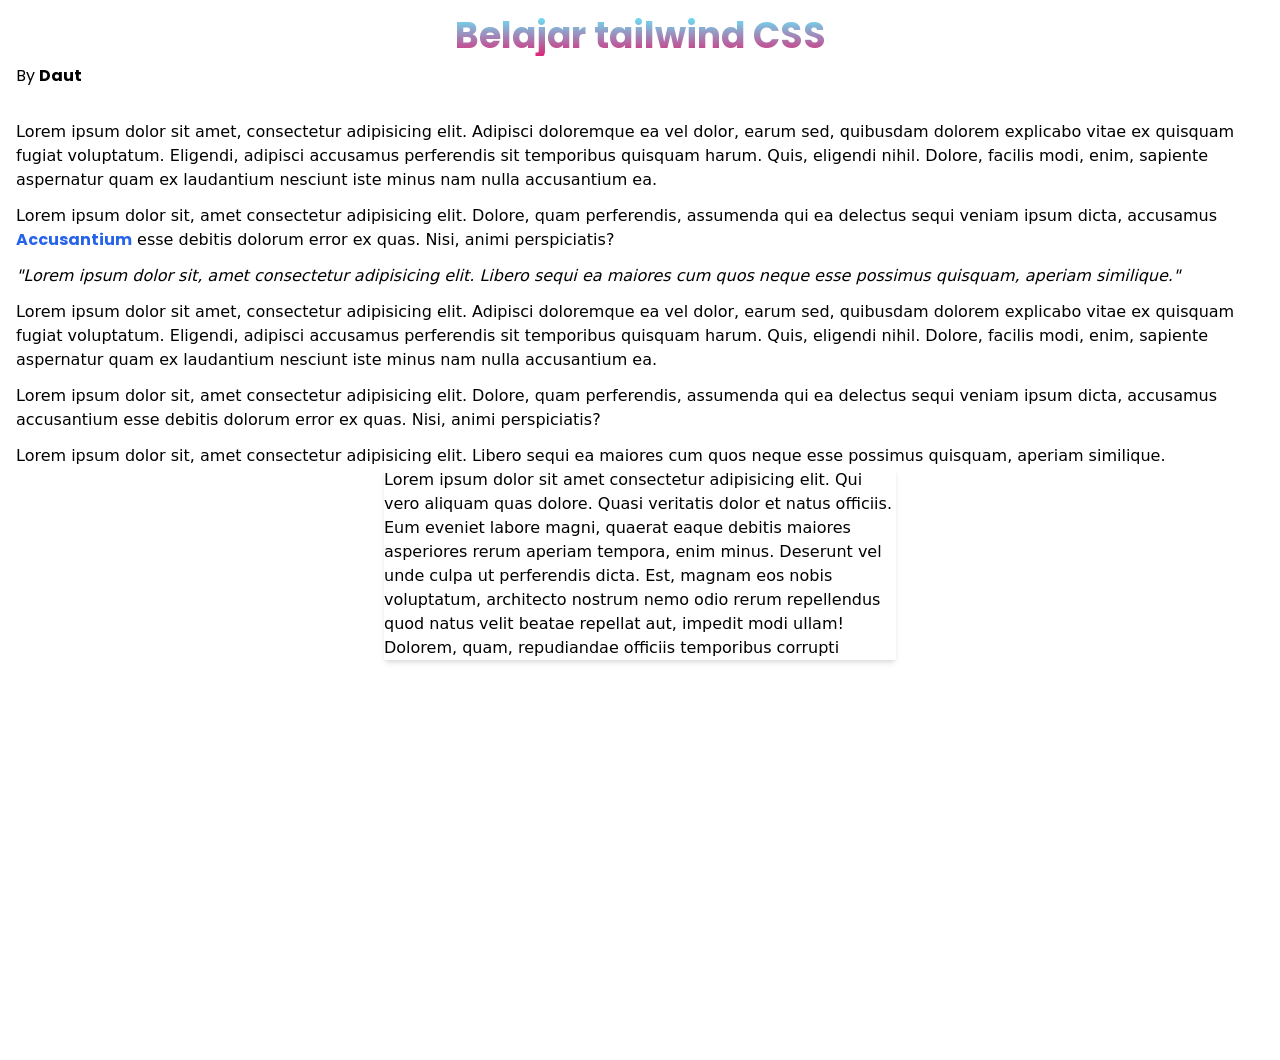
==== src/public/index2.html @ 6aafad58 "2" ====
<!DOCTYPE html>
<html lang="en">

<head>
    <meta charset="UTF-8">
    <meta name="viewport" content="width=device-width, initial-scale=1.0">
    <title>Document</title>
    <!-- google font -->
    <link rel="preconnect" href="https://fonts.googleapis.com">
    <link rel="preconnect" href="https://fonts.gstatic.com" crossorigin>
    <link href="https://fonts.googleapis.com/css2?family=Poppins:wght@100;200;400;700&display=swap" rel="stylesheet">
    <!-- tailwind CSS -->
    <link rel="stylesheet" href="/src/public/style.css">
</head>

<body>
    <div class="p-4">
        <h1
            class="text-4xl font-poppins bg-clip-text text-transparent bg-gradient-to-t from-pink-600 to-cyan-300 text-center font-bold">
            Belajar tailwind CSS</h1>
        <p class="font-poppins mt-2">By
            <span class="font-bold">Daut</span>
        </p>
        <p class="mt-8">Lorem ipsum dolor sit amet, consectetur adipisicing elit. Adipisci doloremque ea vel dolor,
            earum
            sed, quibusdam dolorem explicabo vitae ex quisquam fugiat voluptatum. Eligendi, adipisci accusamus
            perferendis sit temporibus quisquam harum. Quis, eligendi nihil. Dolore, facilis modi, enim, sapiente
            aspernatur quam ex laudantium nesciunt iste minus nam nulla accusantium ea.</p>
        <p class="mt-3">Lorem ipsum dolor sit, amet consectetur adipisicing elit. Dolore, quam perferendis, assumenda
            qui ea delectus
            sequi veniam ipsum dicta, accusamus <a href=""
                class="text-blue-600 font-bold font-poppins hover:text-pink-700 hover:underline hover:font-light">Accusantium</a>
            esse debitis dolorum error ex quas. Nisi, animi
            perspiciatis?</p>
        <blockquote class="mt-3 italic">"Lorem ipsum dolor sit, amet consectetur adipisicing elit. Libero sequi ea
            maiores cum quos neque
            esse
            possimus quisquam, aperiam similique."</blockquote>
        <p class="mt-3">Lorem ipsum dolor sit amet, consectetur adipisicing elit. Adipisci doloremque ea vel dolor,
            earum
            sed, quibusdam dolorem explicabo vitae ex quisquam fugiat voluptatum. Eligendi, adipisci accusamus
            perferendis sit temporibus quisquam harum. Quis, eligendi nihil. Dolore, facilis modi, enim, sapiente
            aspernatur quam ex laudantium nesciunt iste minus nam nulla accusantium ea.</p>
        <p class="mt-3">Lorem ipsum dolor sit, amet consectetur adipisicing elit. Dolore, quam perferendis, assumenda
            qui ea delectus
            sequi veniam ipsum dicta, accusamus accusantium esse debitis dolorum error ex quas. Nisi, animi
            perspiciatis?</p>
        <p class="mt-3">Lorem ipsum dolor sit, amet consectetur adipisicing elit. Libero sequi ea maiores cum quos neque
            esse
            possimus quisquam, aperiam similique.</p>

        <div class="max-w-lg shadow-md bg-fixed h-48 overflow-hidden overflow-y-scroll mx-auto"
            style="background-image: url('https://source.unsplash.com/1000x600');">
            <p>Lorem ipsum dolor sit amet consectetur adipisicing elit. Qui vero aliquam quas dolore. Quasi veritatis
                dolor et natus officiis. Eum eveniet labore magni, quaerat eaque debitis maiores asperiores rerum
                aperiam tempora, enim minus. Deserunt vel unde culpa ut perferendis dicta. Est, magnam eos nobis
                voluptatum, architecto nostrum nemo odio rerum repellendus quod natus velit beatae repellat aut, impedit
                modi ullam! Dolorem, quam, repudiandae officiis temporibus corrupti expedita magni beatae rerum, vel
                velit molestiae minus odit qui! Quia ex molestiae ut laudantium fuga distinctio deleniti veritatis
                magnam sed natus! Ex perferendis consequuntur commodi animi nostrum dignissimos obcaecati veritatis amet
                porro tempora!</p>
        </div>

        <div class="mb-96"></div>
    </div>
</body>

</html>
---- src/public/style.css ----
/*
! tailwindcss v3.4.1 | MIT License | https://tailwindcss.com
*/

/*
1. Prevent padding and border from affecting element width. (https://github.com/mozdevs/cssremedy/issues/4)
2. Allow adding a border to an element by just adding a border-width. (https://github.com/tailwindcss/tailwindcss/pull/116)
*/

*,
::before,
::after {
  box-sizing: border-box;
  /* 1 */
  border-width: 0;
  /* 2 */
  border-style: solid;
  /* 2 */
  border-color: #e5e7eb;
  /* 2 */
}

::before,
::after {
  --tw-content: '';
}

/*
1. Use a consistent sensible line-height in all browsers.
2. Prevent adjustments of font size after orientation changes in iOS.
3. Use a more readable tab size.
4. Use the user's configured `sans` font-family by default.
5. Use the user's configured `sans` font-feature-settings by default.
6. Use the user's configured `sans` font-variation-settings by default.
7. Disable tap highlights on iOS
*/

html,
:host {
  line-height: 1.5;
  /* 1 */
  -webkit-text-size-adjust: 100%;
  /* 2 */
  -moz-tab-size: 4;
  /* 3 */
  -o-tab-size: 4;
     tab-size: 4;
  /* 3 */
  font-family: ui-sans-serif, system-ui, sans-serif, "Apple Color Emoji", "Segoe UI Emoji", "Segoe UI Symbol", "Noto Color Emoji";
  /* 4 */
  font-feature-settings: normal;
  /* 5 */
  font-variation-settings: normal;
  /* 6 */
  -webkit-tap-highlight-color: transparent;
  /* 7 */
}

/*
1. Remove the margin in all browsers.
2. Inherit line-height from `html` so users can set them as a class directly on the `html` element.
*/

body {
  margin: 0;
  /* 1 */
  line-height: inherit;
  /* 2 */
}

/*
1. Add the correct height in Firefox.
2. Correct the inheritance of border color in Firefox. (https://bugzilla.mozilla.org/show_bug.cgi?id=190655)
3. Ensure horizontal rules are visible by default.
*/

hr {
  height: 0;
  /* 1 */
  color: inherit;
  /* 2 */
  border-top-width: 1px;
  /* 3 */
}

/*
Add the correct text decoration in Chrome, Edge, and Safari.
*/

abbr:where([title]) {
  -webkit-text-decoration: underline dotted;
          text-decoration: underline dotted;
}

/*
Remove the default font size and weight for headings.
*/

h1,
h2,
h3,
h4,
h5,
h6 {
  font-size: inherit;
  font-weight: inherit;
}

/*
Reset links to optimize for opt-in styling instead of opt-out.
*/

a {
  color: inherit;
  text-decoration: inherit;
}

/*
Add the correct font weight in Edge and Safari.
*/

b,
strong {
  font-weight: bolder;
}

/*
1. Use the user's configured `mono` font-family by default.
2. Use the user's configured `mono` font-feature-settings by default.
3. Use the user's configured `mono` font-variation-settings by default.
4. Correct the odd `em` font sizing in all browsers.
*/

code,
kbd,
samp,
pre {
  font-family: ui-monospace, SFMono-Regular, Menlo, Monaco, Consolas, "Liberation Mono", "Courier New", monospace;
  /* 1 */
  font-feature-settings: normal;
  /* 2 */
  font-variation-settings: normal;
  /* 3 */
  font-size: 1em;
  /* 4 */
}

/*
Add the correct font size in all browsers.
*/

small {
  font-size: 80%;
}

/*
Prevent `sub` and `sup` elements from affecting the line height in all browsers.
*/

sub,
sup {
  font-size: 75%;
  line-height: 0;
  position: relative;
  vertical-align: baseline;
}

sub {
  bottom: -0.25em;
}

sup {
  top: -0.5em;
}

/*
1. Remove text indentation from table contents in Chrome and Safari. (https://bugs.chromium.org/p/chromium/issues/detail?id=999088, https://bugs.webkit.org/show_bug.cgi?id=201297)
2. Correct table border color inheritance in all Chrome and Safari. (https://bugs.chromium.org/p/chromium/issues/detail?id=935729, https://bugs.webkit.org/show_bug.cgi?id=195016)
3. Remove gaps between table borders by default.
*/

table {
  text-indent: 0;
  /* 1 */
  border-color: inherit;
  /* 2 */
  border-collapse: collapse;
  /* 3 */
}

/*
1. Change the font styles in all browsers.
2. Remove the margin in Firefox and Safari.
3. Remove default padding in all browsers.
*/

button,
input,
optgroup,
select,
textarea {
  font-family: inherit;
  /* 1 */
  font-feature-settings: inherit;
  /* 1 */
  font-variation-settings: inherit;
  /* 1 */
  font-size: 100%;
  /* 1 */
  font-weight: inherit;
  /* 1 */
  line-height: inherit;
  /* 1 */
  color: inherit;
  /* 1 */
  margin: 0;
  /* 2 */
  padding: 0;
  /* 3 */
}

/*
Remove the inheritance of text transform in Edge and Firefox.
*/

button,
select {
  text-transform: none;
}

/*
1. Correct the inability to style clickable types in iOS and Safari.
2. Remove default button styles.
*/

button,
[type='button'],
[type='reset'],
[type='submit'] {
  -webkit-appearance: button;
  /* 1 */
  background-color: transparent;
  /* 2 */
  background-image: none;
  /* 2 */
}

/*
Use the modern Firefox focus style for all focusable elements.
*/

:-moz-focusring {
  outline: auto;
}

/*
Remove the additional `:invalid` styles in Firefox. (https://github.com/mozilla/gecko-dev/blob/2f9eacd9d3d995c937b4251a5557d95d494c9be1/layout/style/res/forms.css#L728-L737)
*/

:-moz-ui-invalid {
  box-shadow: none;
}

/*
Add the correct vertical alignment in Chrome and Firefox.
*/

progress {
  vertical-align: baseline;
}

/*
Correct the cursor style of increment and decrement buttons in Safari.
*/

::-webkit-inner-spin-button,
::-webkit-outer-spin-button {
  height: auto;
}

/*
1. Correct the odd appearance in Chrome and Safari.
2. Correct the outline style in Safari.
*/

[type='search'] {
  -webkit-appearance: textfield;
  /* 1 */
  outline-offset: -2px;
  /* 2 */
}

/*
Remove the inner padding in Chrome and Safari on macOS.
*/

::-webkit-search-decoration {
  -webkit-appearance: none;
}

/*
1. Correct the inability to style clickable types in iOS and Safari.
2. Change font properties to `inherit` in Safari.
*/

::-webkit-file-upload-button {
  -webkit-appearance: button;
  /* 1 */
  font: inherit;
  /* 2 */
}

/*
Add the correct display in Chrome and Safari.
*/

summary {
  display: list-item;
}

/*
Removes the default spacing and border for appropriate elements.
*/

blockquote,
dl,
dd,
h1,
h2,
h3,
h4,
h5,
h6,
hr,
figure,
p,
pre {
  margin: 0;
}

fieldset {
  margin: 0;
  padding: 0;
}

legend {
  padding: 0;
}

ol,
ul,
menu {
  list-style: none;
  margin: 0;
  padding: 0;
}

/*
Reset default styling for dialogs.
*/

dialog {
  padding: 0;
}

/*
Prevent resizing textareas horizontally by default.
*/

textarea {
  resize: vertical;
}

/*
1. Reset the default placeholder opacity in Firefox. (https://github.com/tailwindlabs/tailwindcss/issues/3300)
2. Set the default placeholder color to the user's configured gray 400 color.
*/

input::-moz-placeholder, textarea::-moz-placeholder {
  opacity: 1;
  /* 1 */
  color: #9ca3af;
  /* 2 */
}

input::placeholder,
textarea::placeholder {
  opacity: 1;
  /* 1 */
  color: #9ca3af;
  /* 2 */
}

/*
Set the default cursor for buttons.
*/

button,
[role="button"] {
  cursor: pointer;
}

/*
Make sure disabled buttons don't get the pointer cursor.
*/

:disabled {
  cursor: default;
}

/*
1. Make replaced elements `display: block` by default. (https://github.com/mozdevs/cssremedy/issues/14)
2. Add `vertical-align: middle` to align replaced elements more sensibly by default. (https://github.com/jensimmons/cssremedy/issues/14#issuecomment-634934210)
   This can trigger a poorly considered lint error in some tools but is included by design.
*/

img,
svg,
video,
canvas,
audio,
iframe,
embed,
object {
  display: block;
  /* 1 */
  vertical-align: middle;
  /* 2 */
}

/*
Constrain images and videos to the parent width and preserve their intrinsic aspect ratio. (https://github.com/mozdevs/cssremedy/issues/14)
*/

img,
video {
  max-width: 100%;
  height: auto;
}

/* Make elements with the HTML hidden attribute stay hidden by default */

[hidden] {
  display: none;
}

*, ::before, ::after {
  --tw-border-spacing-x: 0;
  --tw-border-spacing-y: 0;
  --tw-translate-x: 0;
  --tw-translate-y: 0;
  --tw-rotate: 0;
  --tw-skew-x: 0;
  --tw-skew-y: 0;
  --tw-scale-x: 1;
  --tw-scale-y: 1;
  --tw-pan-x:  ;
  --tw-pan-y:  ;
  --tw-pinch-zoom:  ;
  --tw-scroll-snap-strictness: proximity;
  --tw-gradient-from-position:  ;
  --tw-gradient-via-position:  ;
  --tw-gradient-to-position:  ;
  --tw-ordinal:  ;
  --tw-slashed-zero:  ;
  --tw-numeric-figure:  ;
  --tw-numeric-spacing:  ;
  --tw-numeric-fraction:  ;
  --tw-ring-inset:  ;
  --tw-ring-offset-width: 0px;
  --tw-ring-offset-color: #fff;
  --tw-ring-color: rgb(59 130 246 / 0.5);
  --tw-ring-offset-shadow: 0 0 #0000;
  --tw-ring-shadow: 0 0 #0000;
  --tw-shadow: 0 0 #0000;
  --tw-shadow-colored: 0 0 #0000;
  --tw-blur:  ;
  --tw-brightness:  ;
  --tw-contrast:  ;
  --tw-grayscale:  ;
  --tw-hue-rotate:  ;
  --tw-invert:  ;
  --tw-saturate:  ;
  --tw-sepia:  ;
  --tw-drop-shadow:  ;
  --tw-backdrop-blur:  ;
  --tw-backdrop-brightness:  ;
  --tw-backdrop-contrast:  ;
  --tw-backdrop-grayscale:  ;
  --tw-backdrop-hue-rotate:  ;
  --tw-backdrop-invert:  ;
  --tw-backdrop-opacity:  ;
  --tw-backdrop-saturate:  ;
  --tw-backdrop-sepia:  ;
}

::backdrop {
  --tw-border-spacing-x: 0;
  --tw-border-spacing-y: 0;
  --tw-translate-x: 0;
  --tw-translate-y: 0;
  --tw-rotate: 0;
  --tw-skew-x: 0;
  --tw-skew-y: 0;
  --tw-scale-x: 1;
  --tw-scale-y: 1;
  --tw-pan-x:  ;
  --tw-pan-y:  ;
  --tw-pinch-zoom:  ;
  --tw-scroll-snap-strictness: proximity;
  --tw-gradient-from-position:  ;
  --tw-gradient-via-position:  ;
  --tw-gradient-to-position:  ;
  --tw-ordinal:  ;
  --tw-slashed-zero:  ;
  --tw-numeric-figure:  ;
  --tw-numeric-spacing:  ;
  --tw-numeric-fraction:  ;
  --tw-ring-inset:  ;
  --tw-ring-offset-width: 0px;
  --tw-ring-offset-color: #fff;
  --tw-ring-color: rgb(59 130 246 / 0.5);
  --tw-ring-offset-shadow: 0 0 #0000;
  --tw-ring-shadow: 0 0 #0000;
  --tw-shadow: 0 0 #0000;
  --tw-shadow-colored: 0 0 #0000;
  --tw-blur:  ;
  --tw-brightness:  ;
  --tw-contrast:  ;
  --tw-grayscale:  ;
  --tw-hue-rotate:  ;
  --tw-invert:  ;
  --tw-saturate:  ;
  --tw-sepia:  ;
  --tw-drop-shadow:  ;
  --tw-backdrop-blur:  ;
  --tw-backdrop-brightness:  ;
  --tw-backdrop-contrast:  ;
  --tw-backdrop-grayscale:  ;
  --tw-backdrop-hue-rotate:  ;
  --tw-backdrop-invert:  ;
  --tw-backdrop-opacity:  ;
  --tw-backdrop-saturate:  ;
  --tw-backdrop-sepia:  ;
}

.m-13 {
  margin: 3.25rem;
}

.m-6 {
  margin: 1.5rem;
}

.mx-6 {
  margin-left: 1.5rem;
  margin-right: 1.5rem;
}

.my-6 {
  margin-top: 1.5rem;
  margin-bottom: 1.5rem;
}

.mx-auto {
  margin-left: auto;
  margin-right: auto;
}

.-ml-6 {
  margin-left: -1.5rem;
}

.mb-96 {
  margin-bottom: 24rem;
}

.mt-2 {
  margin-top: 0.5rem;
}

.mt-20 {
  margin-top: 5rem;
}

.mt-3 {
  margin-top: 0.75rem;
}

.mt-8 {
  margin-top: 2rem;
}

.size-2\/4 {
  width: 50%;
  height: 50%;
}

.size-3\/4 {
  width: 75%;
  height: 75%;
}

.h-32 {
  height: 8rem;
}

.h-48 {
  height: 12rem;
}

.max-w-lg {
  max-width: 32rem;
}

.overflow-hidden {
  overflow: hidden;
}

.overflow-scroll {
  overflow: scroll;
}

.overflow-y-scroll {
  overflow-y: scroll;
}

.border {
  border-width: 1px;
}

.bg-gradient-to-t {
  background-image: linear-gradient(to top, var(--tw-gradient-stops));
}

.from-pink-600 {
  --tw-gradient-from: #db2777 var(--tw-gradient-from-position);
  --tw-gradient-to: rgb(219 39 119 / 0) var(--tw-gradient-to-position);
  --tw-gradient-stops: var(--tw-gradient-from), var(--tw-gradient-to);
}

.to-cyan-300 {
  --tw-gradient-to: #67e8f9 var(--tw-gradient-to-position);
}

.bg-fixed {
  background-attachment: fixed;
}

.bg-clip-text {
  -webkit-background-clip: text;
          background-clip: text;
}

.p-4 {
  padding: 1rem;
}

.p-6 {
  padding: 1.5rem;
}

.pb-6 {
  padding-bottom: 1.5rem;
}

.pl-6 {
  padding-left: 1.5rem;
}

.pr-6 {
  padding-right: 1.5rem;
}

.pt-6 {
  padding-top: 1.5rem;
}

.text-center {
  text-align: center;
}

.font-poppins {
  font-family: Poppins;
}

.text-3xl {
  font-size: 1.875rem;
  line-height: 2.25rem;
}

.text-4xl {
  font-size: 2.25rem;
  line-height: 2.5rem;
}

.text-6xl {
  font-size: 3.75rem;
  line-height: 1;
}

.font-bold {
  font-weight: 700;
}

.italic {
  font-style: italic;
}

.text-blue-600 {
  --tw-text-opacity: 1;
  color: rgb(37 99 235 / var(--tw-text-opacity));
}

.text-transparent {
  color: transparent;
}

.shadow-md {
  --tw-shadow: 0 4px 6px -1px rgb(0 0 0 / 0.1), 0 2px 4px -2px rgb(0 0 0 / 0.1);
  --tw-shadow-colored: 0 4px 6px -1px var(--tw-shadow-color), 0 2px 4px -2px var(--tw-shadow-color);
  box-shadow: var(--tw-ring-offset-shadow, 0 0 #0000), var(--tw-ring-shadow, 0 0 #0000), var(--tw-shadow);
}

.hover\:font-light:hover {
  font-weight: 300;
}

.hover\:text-pink-700:hover {
  --tw-text-opacity: 1;
  color: rgb(190 24 93 / var(--tw-text-opacity));
}

.hover\:underline:hover {
  text-decoration-line: underline;
}
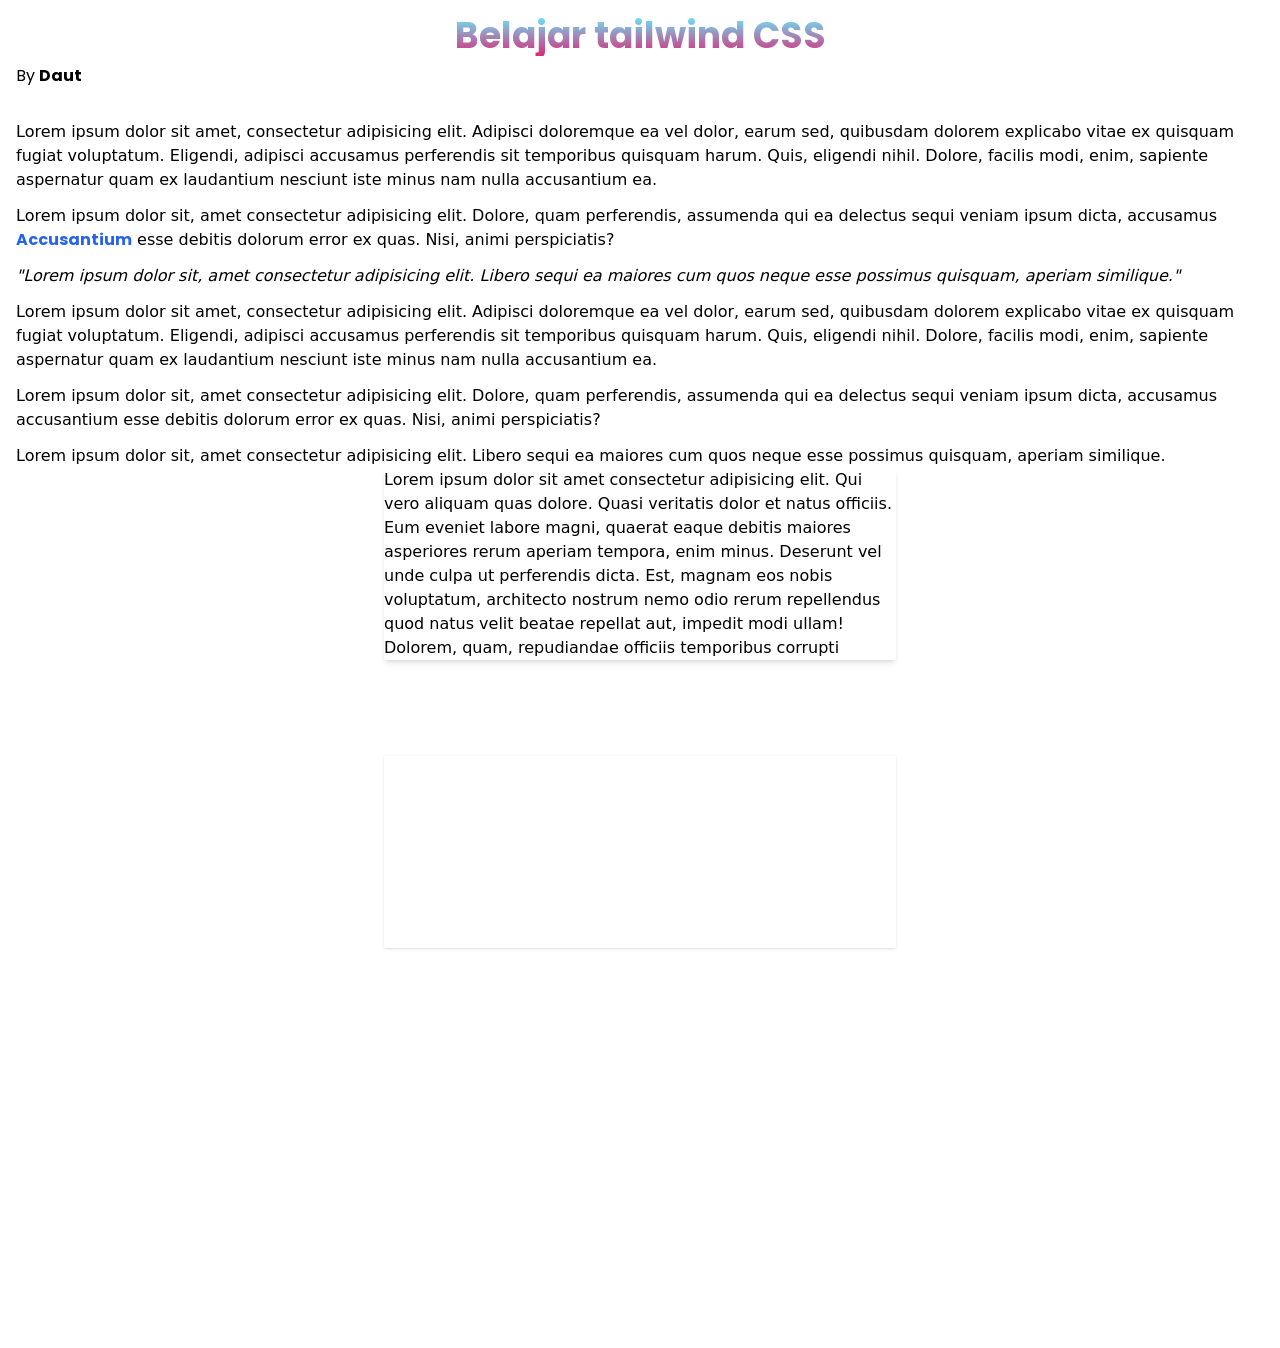
==== commit 970e7ed9: "3" ====
--- a/src/public/index2.html
+++ b/src/public/index2.html
@@ -49,6 +49,8 @@
             esse
             possimus quisquam, aperiam similique.</p>
 
+            <!-- BACKGROUND -->
+            <!-- bg-fixed -->
         <div class="max-w-lg shadow-md bg-fixed h-48 overflow-hidden overflow-y-scroll mx-auto"
             style="background-image: url('https://source.unsplash.com/1000x600');">
             <p>Lorem ipsum dolor sit amet consectetur adipisicing elit. Qui vero aliquam quas dolore. Quasi veritatis
@@ -60,7 +62,8 @@
                 magnam sed natus! Ex perferendis consequuntur commodi animi nostrum dignissimos obcaecati veritatis amet
                 porro tempora!</p>
         </div>
-
+        <!-- bg-local -->
+        <div class="mt-24 max-w-lg shadow bg-local h-48 overflow-y-scroll mx-auto"></div>
         <div class="mb-96"></div>
     </div>
 </body>
--- a/src/public/style.css
+++ b/src/public/style.css
@@ -591,6 +591,10 @@
   margin-top: 2rem;
 }
 
+.mt-24 {
+  margin-top: 6rem;
+}
+
 .size-2\/4 {
   width: 50%;
   height: 50%;
@@ -647,6 +651,10 @@
   background-attachment: fixed;
 }
 
+.bg-local {
+  background-attachment: local;
+}
+
 .bg-clip-text {
   -webkit-background-clip: text;
           background-clip: text;
@@ -722,6 +730,12 @@
   box-shadow: var(--tw-ring-offset-shadow, 0 0 #0000), var(--tw-ring-shadow, 0 0 #0000), var(--tw-shadow);
 }
 
+.shadow {
+  --tw-shadow: 0 1px 3px 0 rgb(0 0 0 / 0.1), 0 1px 2px -1px rgb(0 0 0 / 0.1);
+  --tw-shadow-colored: 0 1px 3px 0 var(--tw-shadow-color), 0 1px 2px -1px var(--tw-shadow-color);
+  box-shadow: var(--tw-ring-offset-shadow, 0 0 #0000), var(--tw-ring-shadow, 0 0 #0000), var(--tw-shadow);
+}
+
 .hover\:font-light:hover {
   font-weight: 300;
 }
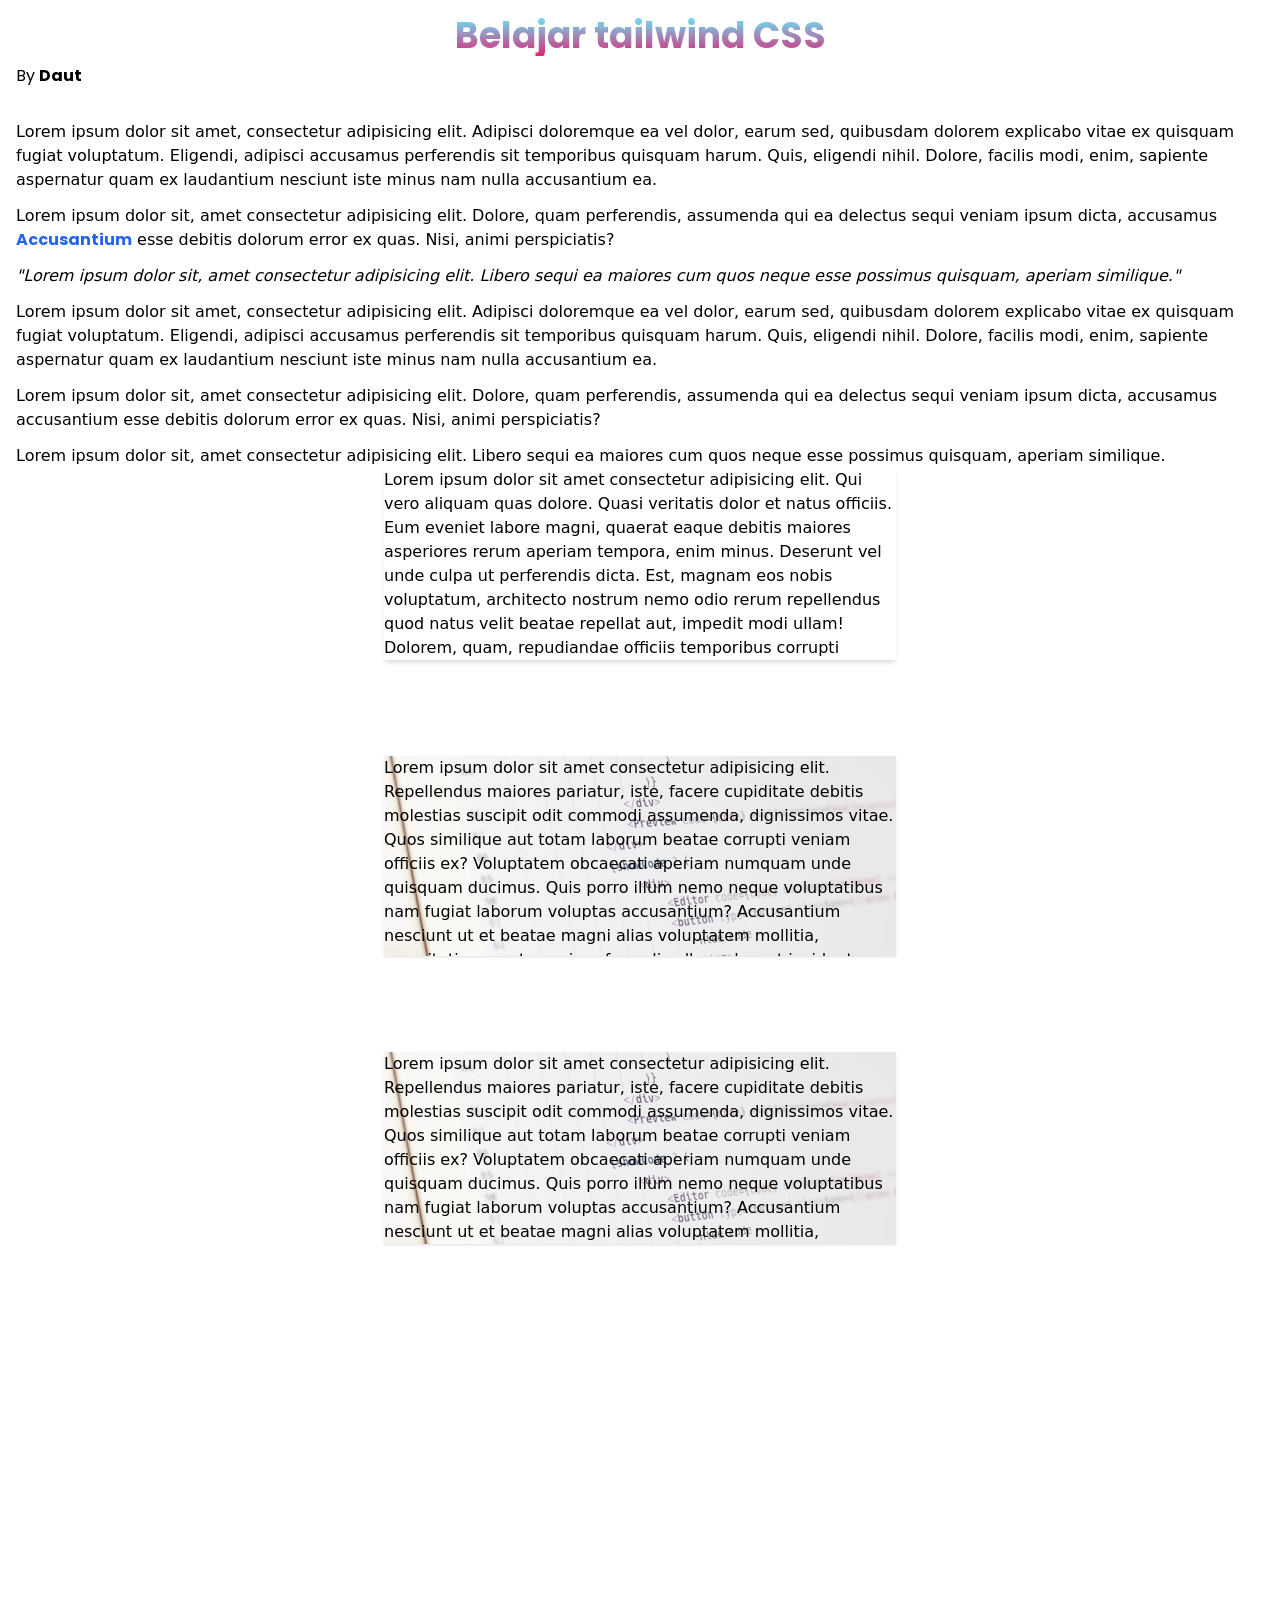
==== commit 502993c6: "5" ====
--- a/src/public/index2.html
+++ b/src/public/index2.html
@@ -49,8 +49,8 @@
             esse
             possimus quisquam, aperiam similique.</p>
 
-            <!-- BACKGROUND -->
-            <!-- bg-fixed -->
+        <!-- BACKGROUND -->
+        <!-- bg-fixed -->
         <div class="max-w-lg shadow-md bg-fixed h-48 overflow-hidden overflow-y-scroll mx-auto"
             style="background-image: url('https://source.unsplash.com/1000x600');">
             <p>Lorem ipsum dolor sit amet consectetur adipisicing elit. Qui vero aliquam quas dolore. Quasi veritatis
@@ -63,7 +63,44 @@
                 porro tempora!</p>
         </div>
         <!-- bg-local -->
-        <div class="mt-24 max-w-lg shadow bg-local h-48 overflow-y-scroll mx-auto"></div>
+        <div class="mt-24 max-w-lg shadow bg-local h-[200px] overflow-y-scroll mx-auto"
+            style="background-image: url('images/laptop.jpg');">
+            <p>Lorem ipsum dolor sit amet consectetur adipisicing elit. Repellendus maiores pariatur, iste, facere
+                cupiditate debitis molestias suscipit odit commodi assumenda, dignissimos vitae. Quos similique aut
+                totam laborum beatae corrupti veniam officiis ex? Voluptatem obcaecati aperiam numquam unde quisquam
+                ducimus. Quis porro illum nemo neque voluptatibus nam fugiat laborum voluptas accusantium? Accusantium
+                nesciunt ut et beatae magni alias voluptatem mollitia, exercitationem at quasi perferendis ullam placeat
+                incidunt necessitatibus fugit pariatur! Accusamus cum magnam praesentium quasi, repellat ipsum totam
+                eaque quae fugit ab amet eveniet laudantium explicabo id nemo temporibus animi cumque officiis assumenda
+                commodi exercitationem magni aspernatur? Eaque, officia cum. Voluptate sequi eaque quo enim culpa
+                commodi dolorum asperiores veritatis exercitationem rem minima repellat at vel facilis explicabo nam,
+                magni debitis dignissimos excepturi nihil delectus aut aperiam doloribus sunt. Ab provident culpa
+                aperiam nemo praesentium delectus voluptas labore molestias. Esse at earum qui modi tempore magni animi,
+                debitis ad harum praesentium, consectetur necessitatibus repellat aliquid. Alias, impedit atque? Laborum
+                excepturi sunt repellendus culpa, ea cum tempora inventore assumenda reprehenderit praesentium officiis
+                minus in ipsum eveniet explicabo aut pariatur a officia enim sed. Porro, minima tenetur similique sed in
+                cumque facere ipsum officiis laboriosam labore, a modi, odio sapiente quidem vel rerum.</p>
+        </div>
+        <!-- bg-scroll -->
+        <div class="mt-24 max-w-lg shadow bg-scroll h-48 overflow-y-scroll mx-auto"
+            style="background-image: url('images/laptop.jpg');">
+            <p>Lorem ipsum dolor sit amet consectetur adipisicing elit. Repellendus maiores pariatur, iste, facere
+                cupiditate debitis molestias suscipit odit commodi assumenda, dignissimos vitae. Quos similique aut
+                totam laborum beatae corrupti veniam officiis ex? Voluptatem obcaecati aperiam numquam unde quisquam
+                ducimus. Quis porro illum nemo neque voluptatibus nam fugiat laborum voluptas accusantium? Accusantium
+                nesciunt ut et beatae magni alias voluptatem mollitia, exercitationem at quasi perferendis ullam placeat
+                incidunt necessitatibus fugit pariatur! Accusamus cum magnam praesentium quasi, repellat ipsum totam
+                eaque quae fugit ab amet eveniet laudantium explicabo id nemo temporibus animi cumque officiis assumenda
+                commodi exercitationem magni aspernatur? Eaque, officia cum. Voluptate sequi eaque quo enim culpa
+                commodi dolorum asperiores veritatis exercitationem rem minima repellat at vel facilis explicabo nam,
+                magni debitis dignissimos excepturi nihil delectus aut aperiam doloribus sunt. Ab provident culpa
+                aperiam nemo praesentium delectus voluptas labore molestias. Esse at earum qui modi tempore magni animi,
+                debitis ad harum praesentium, consectetur necessitatibus repellat aliquid. Alias, impedit atque? Laborum
+                excepturi sunt repellendus culpa, ea cum tempora inventore assumenda reprehenderit praesentium officiis
+                minus in ipsum eveniet explicabo aut pariatur a officia enim sed. Porro, minima tenetur similique sed in
+                cumque facere ipsum officiis laboriosam labore, a modi, odio sapiente quidem vel rerum.</p>
+        </div>
+
         <div class="mb-96"></div>
     </div>
 </body>
--- a/src/public/style.css
+++ b/src/public/style.css
@@ -613,6 +613,14 @@
   height: 12rem;
 }
 
+.h-\[\] {
+  height: ;
+}
+
+.h-\[200px\] {
+  height: 200px;
+}
+
 .max-w-lg {
   max-width: 32rem;
 }
@@ -655,6 +663,10 @@
   background-attachment: local;
 }
 
+.bg-scroll {
+  background-attachment: scroll;
+}
+
 .bg-clip-text {
   -webkit-background-clip: text;
           background-clip: text;
@@ -736,6 +748,14 @@
   box-shadow: var(--tw-ring-offset-shadow, 0 0 #0000), var(--tw-ring-shadow, 0 0 #0000), var(--tw-shadow);
 }
 
+.hover\:bg-fixed:hover {
+  background-attachment: fixed;
+}
+
+.hover\:bg-local:hover {
+  background-attachment: local;
+}
+
 .hover\:font-light:hover {
   font-weight: 300;
 }
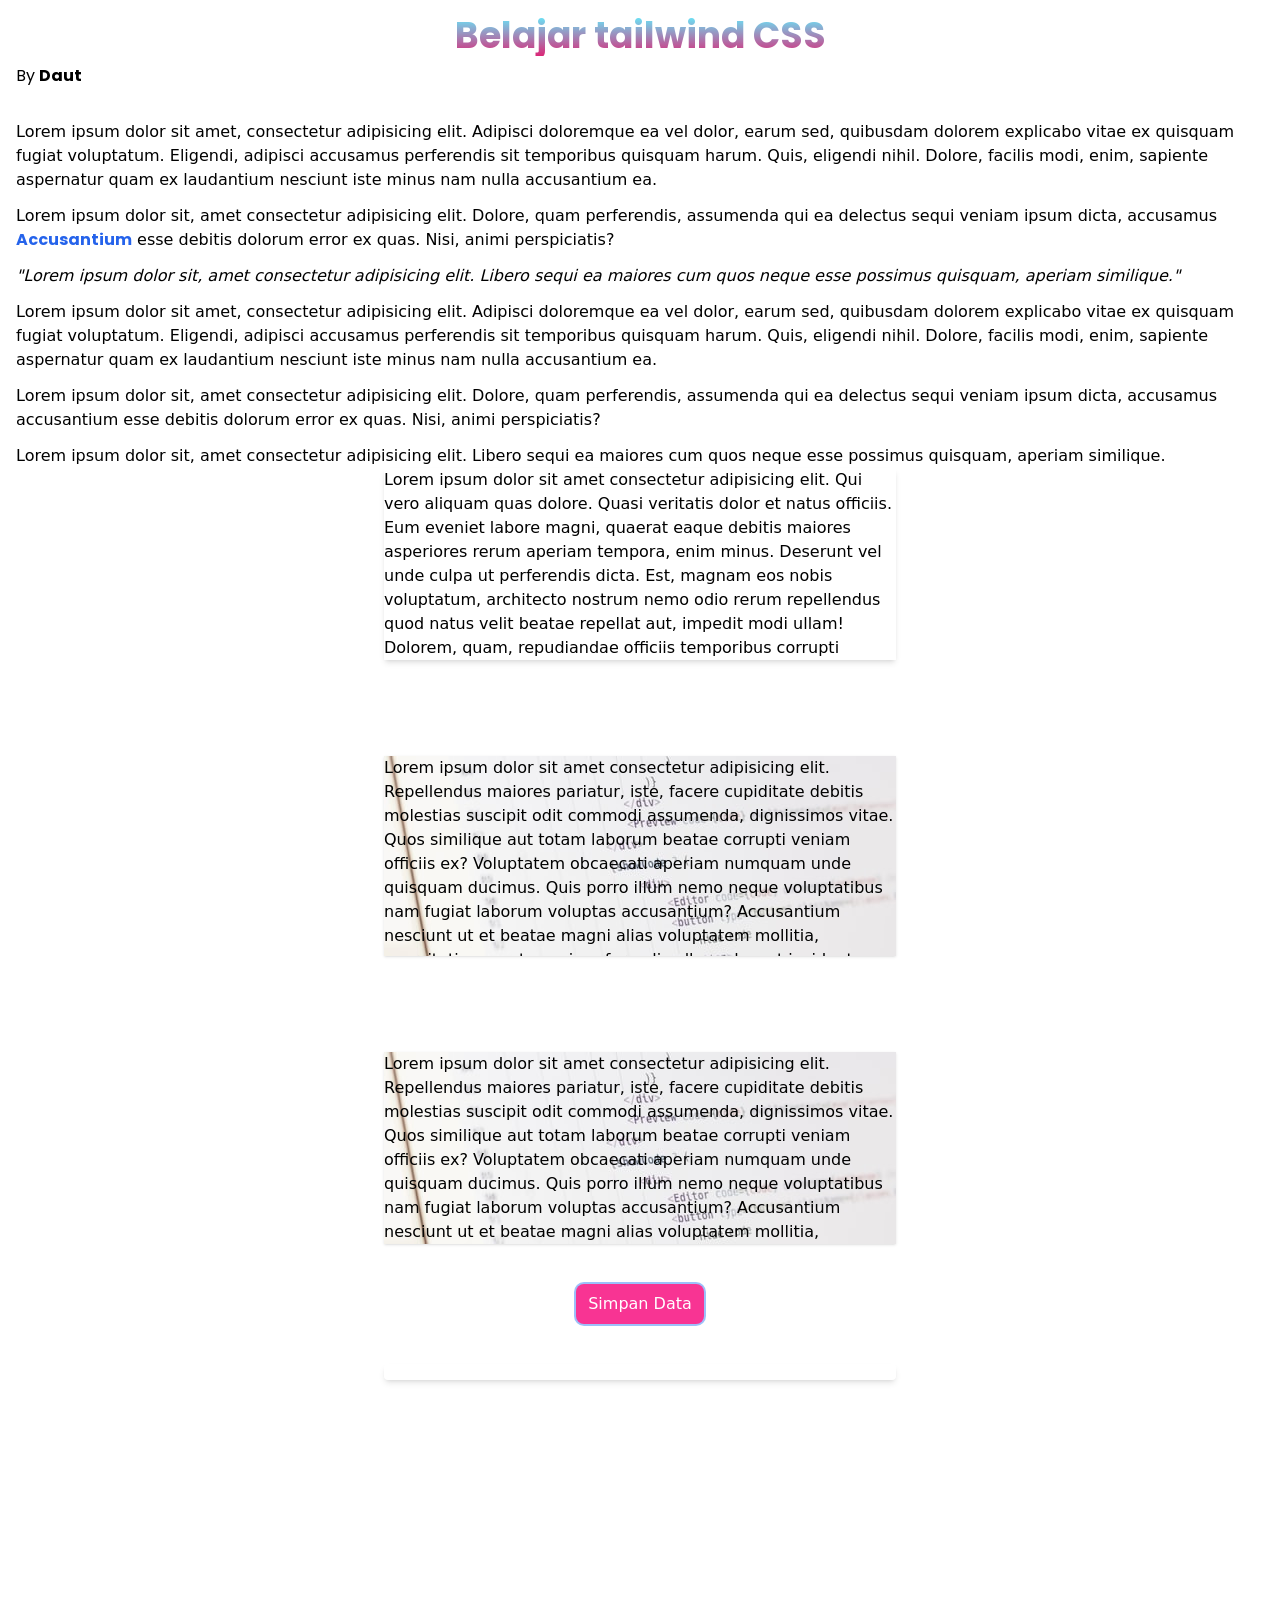
==== commit ba90ff7e: "6" ====
--- a/src/public/index2.html
+++ b/src/public/index2.html
@@ -101,6 +101,14 @@
                 cumque facere ipsum officiis laboriosam labore, a modi, odio sapiente quidem vel rerum.</p>
         </div>
 
+        <!-- button  -->
+        <button
+            class="bg-[#f83493] px-3 py-2 rounded-lg mt-10 block mx-auto text-white hover:bg-lime-400 ease-out duration-500  ring-2 active:bg-lime-800 focus:bg-lime-700 focus:outline-none focus-visible:ring-8">Simpan
+            Data</button>
+
+            <!-- card -->
+            <div class="px-3 py-2 mx-auto rounded mt-10 shadow-md max-w-lg "></div>
+
         <div class="mb-96"></div>
     </div>
 </body>
--- a/src/public/style.css
+++ b/src/public/style.css
@@ -595,6 +595,14 @@
   margin-top: 6rem;
 }
 
+.mt-10 {
+  margin-top: 2.5rem;
+}
+
+.block {
+  display: block;
+}
+
 .size-2\/4 {
   width: 50%;
   height: 50%;
@@ -637,8 +645,54 @@
   overflow-y: scroll;
 }
 
+.rounded {
+  border-radius: 0.25rem;
+}
+
+.rounded-lg {
+  border-radius: 0.5rem;
+}
+
 .border {
   border-width: 1px;
+}
+
+.bg-sky-400 {
+  --tw-bg-opacity: 1;
+  background-color: rgb(56 189 248 / var(--tw-bg-opacity));
+}
+
+.bg-red-600 {
+  --tw-bg-opacity: 1;
+  background-color: rgb(220 38 38 / var(--tw-bg-opacity));
+}
+
+.bg-\[\] {
+  background-color: ;
+}
+
+.bg-\[\#\] {
+  background-color: #;
+}
+
+.bg-\[\#222\] {
+  --tw-bg-opacity: 1;
+  background-color: rgb(34 34 34 / var(--tw-bg-opacity));
+}
+
+.bg-\[\#831b1b\] {
+  --tw-bg-opacity: 1;
+  background-color: rgb(131 27 27 / var(--tw-bg-opacity));
+}
+
+.bg-\[\#831b4d\] {
+  --tw-bg-opacity: 1;
+  background-color: rgb(131 27 77 / var(--tw-bg-opacity));
+}
+
+.bg-\[\#f83493\] {
+  --tw-bg-opacity: 1;
+  background-color: rgb(248 52 147 / var(--tw-bg-opacity));
 }
 
 .bg-gradient-to-t {
@@ -680,6 +734,16 @@
   padding: 1.5rem;
 }
 
+.px-3 {
+  padding-left: 0.75rem;
+  padding-right: 0.75rem;
+}
+
+.py-2 {
+  padding-top: 0.5rem;
+  padding-bottom: 0.5rem;
+}
+
 .pb-6 {
   padding-bottom: 1.5rem;
 }
@@ -734,6 +798,11 @@
 
 .text-transparent {
   color: transparent;
+}
+
+.text-white {
+  --tw-text-opacity: 1;
+  color: rgb(255 255 255 / var(--tw-text-opacity));
 }
 
 .shadow-md {
@@ -748,6 +817,69 @@
   box-shadow: var(--tw-ring-offset-shadow, 0 0 #0000), var(--tw-ring-shadow, 0 0 #0000), var(--tw-shadow);
 }
 
+.ring {
+  --tw-ring-offset-shadow: var(--tw-ring-inset) 0 0 0 var(--tw-ring-offset-width) var(--tw-ring-offset-color);
+  --tw-ring-shadow: var(--tw-ring-inset) 0 0 0 calc(3px + var(--tw-ring-offset-width)) var(--tw-ring-color);
+  box-shadow: var(--tw-ring-offset-shadow), var(--tw-ring-shadow), var(--tw-shadow, 0 0 #0000);
+}
+
+.ring-4 {
+  --tw-ring-offset-shadow: var(--tw-ring-inset) 0 0 0 var(--tw-ring-offset-width) var(--tw-ring-offset-color);
+  --tw-ring-shadow: var(--tw-ring-inset) 0 0 0 calc(4px + var(--tw-ring-offset-width)) var(--tw-ring-color);
+  box-shadow: var(--tw-ring-offset-shadow), var(--tw-ring-shadow), var(--tw-shadow, 0 0 #0000);
+}
+
+.ring-1 {
+  --tw-ring-offset-shadow: var(--tw-ring-inset) 0 0 0 var(--tw-ring-offset-width) var(--tw-ring-offset-color);
+  --tw-ring-shadow: var(--tw-ring-inset) 0 0 0 calc(1px + var(--tw-ring-offset-width)) var(--tw-ring-color);
+  box-shadow: var(--tw-ring-offset-shadow), var(--tw-ring-shadow), var(--tw-shadow, 0 0 #0000);
+}
+
+.ring-2 {
+  --tw-ring-offset-shadow: var(--tw-ring-inset) 0 0 0 var(--tw-ring-offset-width) var(--tw-ring-offset-color);
+  --tw-ring-shadow: var(--tw-ring-inset) 0 0 0 calc(2px + var(--tw-ring-offset-width)) var(--tw-ring-color);
+  box-shadow: var(--tw-ring-offset-shadow), var(--tw-ring-shadow), var(--tw-shadow, 0 0 #0000);
+}
+
+.transition {
+  transition-property: color, background-color, border-color, text-decoration-color, fill, stroke, opacity, box-shadow, transform, filter, -webkit-backdrop-filter;
+  transition-property: color, background-color, border-color, text-decoration-color, fill, stroke, opacity, box-shadow, transform, filter, backdrop-filter;
+  transition-property: color, background-color, border-color, text-decoration-color, fill, stroke, opacity, box-shadow, transform, filter, backdrop-filter, -webkit-backdrop-filter;
+  transition-timing-function: cubic-bezier(0.4, 0, 0.2, 1);
+  transition-duration: 150ms;
+}
+
+.transition-colors {
+  transition-property: color, background-color, border-color, text-decoration-color, fill, stroke;
+  transition-timing-function: cubic-bezier(0.4, 0, 0.2, 1);
+  transition-duration: 150ms;
+}
+
+.duration-150 {
+  transition-duration: 150ms;
+}
+
+.duration-1000 {
+  transition-duration: 1000ms;
+}
+
+.duration-500 {
+  transition-duration: 500ms;
+}
+
+.ease-in {
+  transition-timing-function: cubic-bezier(0.4, 0, 1, 1);
+}
+
+.ease-out {
+  transition-timing-function: cubic-bezier(0, 0, 0.2, 1);
+}
+
+.hover\:bg-lime-400:hover {
+  --tw-bg-opacity: 1;
+  background-color: rgb(163 230 53 / var(--tw-bg-opacity));
+}
+
 .hover\:bg-fixed:hover {
   background-attachment: fixed;
 }
@@ -767,4 +899,51 @@
 
 .hover\:underline:hover {
   text-decoration-line: underline;
+}
+
+.hover\:duration-150:hover {
+  transition-duration: 150ms;
+}
+
+.hover\:duration-1000:hover {
+  transition-duration: 1000ms;
+}
+
+.hover\:ease-in:hover {
+  transition-timing-function: cubic-bezier(0.4, 0, 1, 1);
+}
+
+.hover\:ease-out:hover {
+  transition-timing-function: cubic-bezier(0, 0, 0.2, 1);
+}
+
+.focus\:bg-lime-700:focus {
+  --tw-bg-opacity: 1;
+  background-color: rgb(77 124 15 / var(--tw-bg-opacity));
+}
+
+.focus\:outline-none:focus {
+  outline: 2px solid transparent;
+  outline-offset: 2px;
+}
+
+.focus-visible\:ring-8:focus-visible {
+  --tw-ring-offset-shadow: var(--tw-ring-inset) 0 0 0 var(--tw-ring-offset-width) var(--tw-ring-offset-color);
+  --tw-ring-shadow: var(--tw-ring-inset) 0 0 0 calc(8px + var(--tw-ring-offset-width)) var(--tw-ring-color);
+  box-shadow: var(--tw-ring-offset-shadow), var(--tw-ring-shadow), var(--tw-shadow, 0 0 #0000);
+}
+
+.active\:bg-blue-600:active {
+  --tw-bg-opacity: 1;
+  background-color: rgb(37 99 235 / var(--tw-bg-opacity));
+}
+
+.active\:bg-red-950:active {
+  --tw-bg-opacity: 1;
+  background-color: rgb(69 10 10 / var(--tw-bg-opacity));
+}
+
+.active\:bg-lime-800:active {
+  --tw-bg-opacity: 1;
+  background-color: rgb(63 98 18 / var(--tw-bg-opacity));
 }
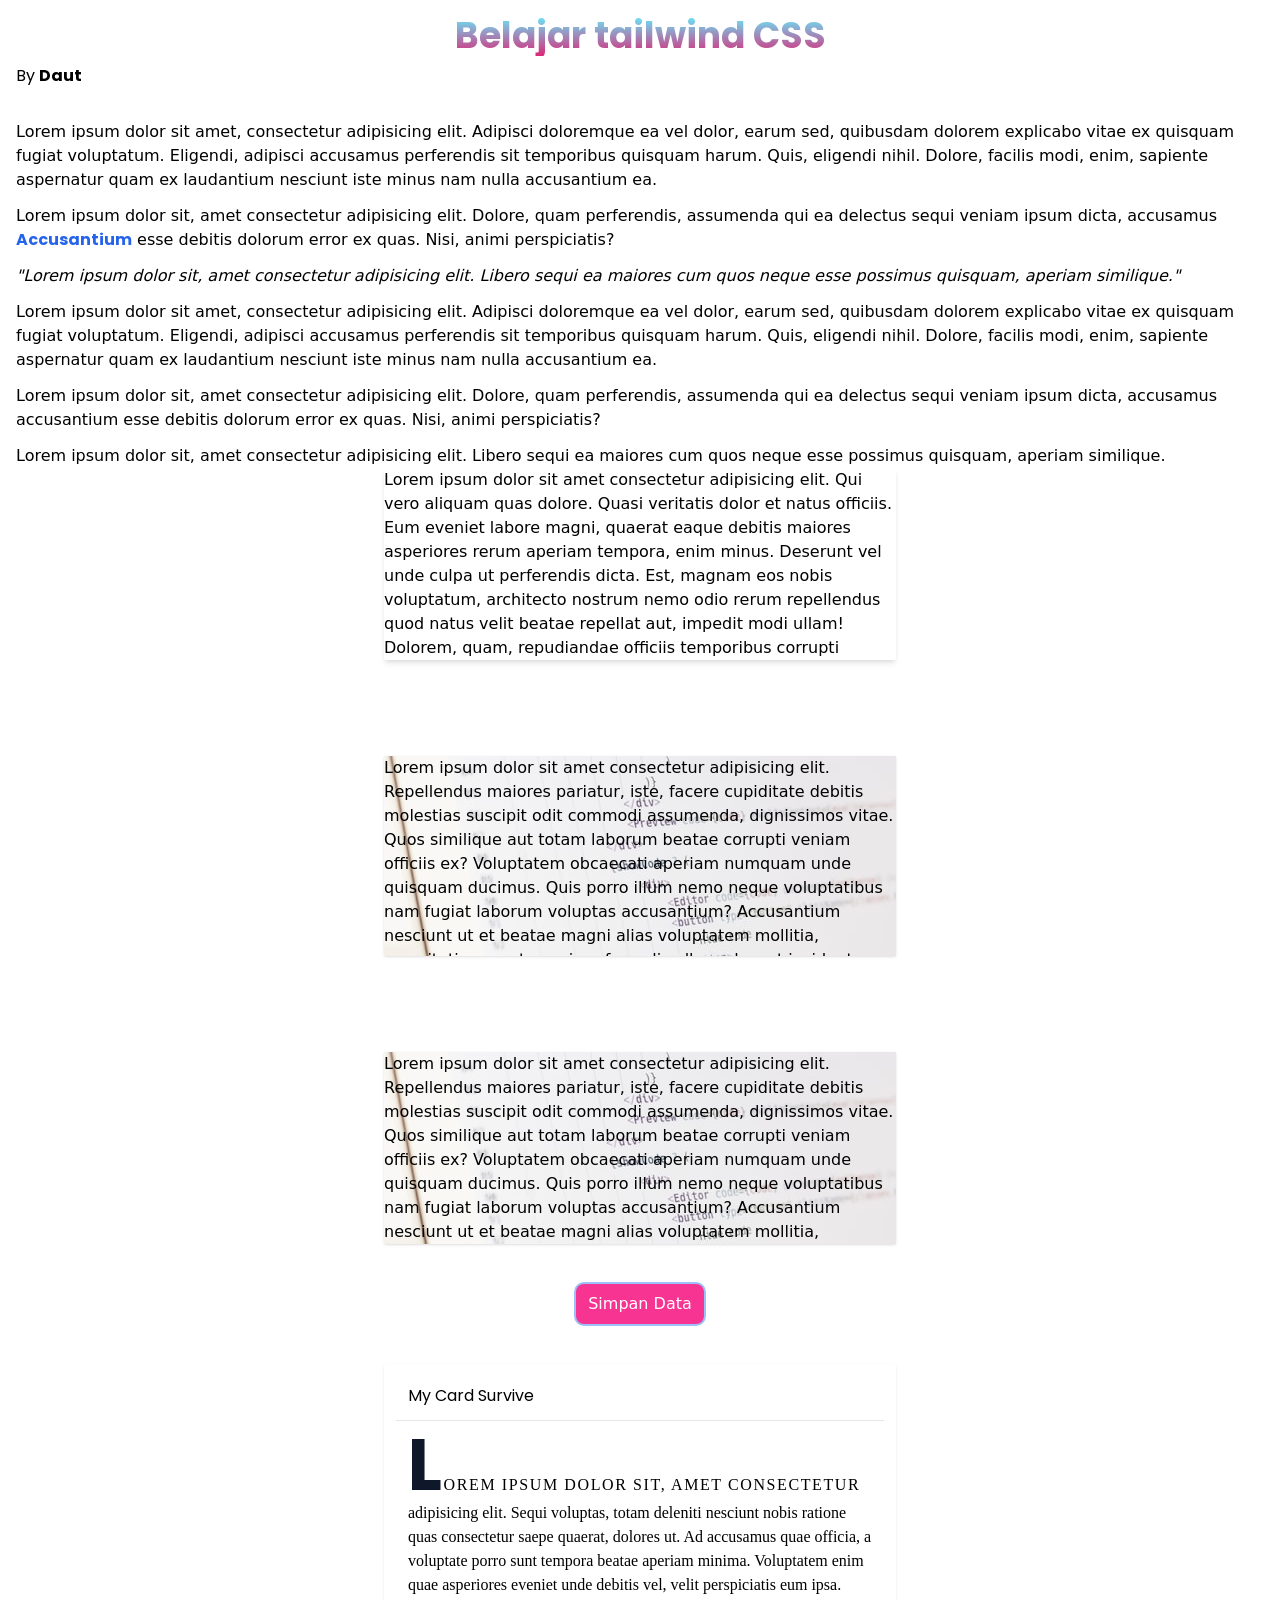
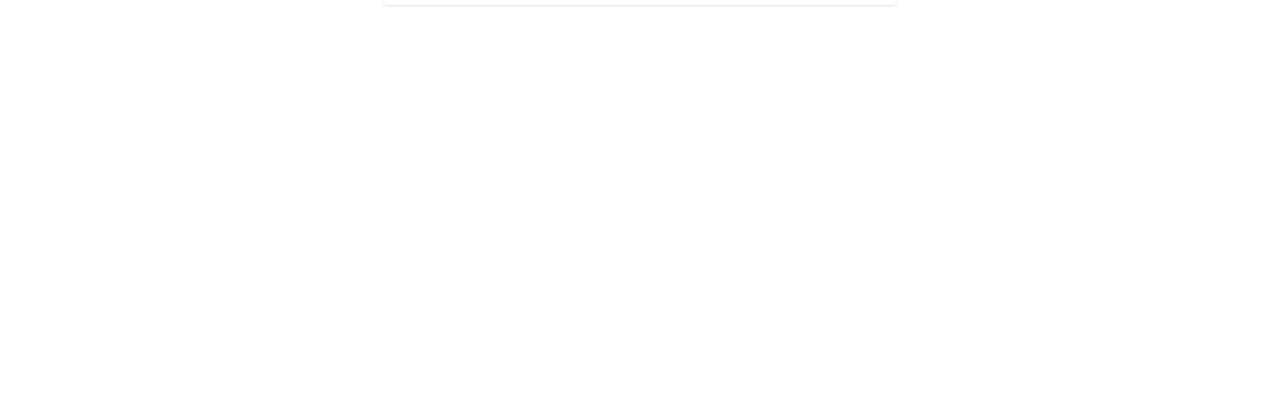
==== commit 3db4d878: "9" ====
--- a/src/public/index2.html
+++ b/src/public/index2.html
@@ -102,12 +102,23 @@
         </div>
 
         <!-- button  -->
-        <button
-            class="bg-[#f83493] px-3 py-2 rounded-lg mt-10 block mx-auto text-white hover:bg-lime-400 ease-out duration-500  ring-2 active:bg-lime-800 focus:bg-lime-700 focus:outline-none focus-visible:ring-8">Simpan
-            Data</button>
+        <button class="bg-[#f83493] px-3 py-2 rounded-lg mt-10 block mx-auto text-white 
+            hover:bg-lime-400 ease-out duration-500  ring-2 active:bg-lime-800 focus:bg-lime-700 
+            focus:outline-none focus-visible:ring-8">
+            Simpan Data</button>
 
-            <!-- card -->
-            <div class="px-3 py-2 mx-auto rounded mt-10 shadow-md max-w-lg "></div>
+        <!-- card -->
+        <div class="px-3 py-2 mx-auto rounded mt-10 shadow max-w-lg hover:bg-yellow-400 group duration-500">
+            <p class="font-poppins p-3 group-hover:text-white duration-500">My Card Survive</p>
+            <hr>
+            <p class="font-poppins font-light px-3 pt-2 group-hover:text-white duration-500 first-line:uppercase 
+                first-line:tracking-widest first-letter:text-7xl 
+                first-letter:font-bold first-letter:text-slate-900 first-letter:hover:text-white">
+                Lorem ipsum dolor sit, amet consectetur adipisicing elit. Sequi voluptas, totam deleniti nesciunt nobis
+                ratione quas consectetur saepe quaerat, dolores ut. Ad accusamus quae officia, a voluptate porro sunt
+                tempora beatae aperiam minima. Voluptatem enim quae asperiores eveniet unde debitis vel, velit
+                perspiciatis eum ipsa.</p>
+        </div>
 
         <div class="mb-96"></div>
     </div>
--- a/src/public/style.css
+++ b/src/public/style.css
@@ -734,6 +734,10 @@
   padding: 1.5rem;
 }
 
+.p-3 {
+  padding: 0.75rem;
+}
+
 .px-3 {
   padding-left: 0.75rem;
   padding-right: 0.75rem;
@@ -760,6 +764,10 @@
   padding-top: 1.5rem;
 }
 
+.pt-2 {
+  padding-top: 0.5rem;
+}
+
 .text-center {
   text-align: center;
 }
@@ -785,6 +793,14 @@
 
 .font-bold {
   font-weight: 700;
+}
+
+.font-thin {
+  font-weight: 100;
+}
+
+.font-light {
+  font-weight: 300;
 }
 
 .italic {
@@ -867,6 +883,10 @@
   transition-duration: 500ms;
 }
 
+.duration-300 {
+  transition-duration: 300ms;
+}
+
 .ease-in {
   transition-timing-function: cubic-bezier(0.4, 0, 1, 1);
 }
@@ -875,9 +895,54 @@
   transition-timing-function: cubic-bezier(0, 0, 0.2, 1);
 }
 
+.first-letter\:text-7xl::first-letter {
+  font-size: 4.5rem;
+  line-height: 1;
+}
+
+.first-letter\:font-bold::first-letter {
+  font-weight: 700;
+}
+
+.first-letter\:text-slate-900::first-letter {
+  --tw-text-opacity: 1;
+  color: rgb(15 23 42 / var(--tw-text-opacity));
+}
+
+.first-letter\:text-white::first-letter {
+  --tw-text-opacity: 1;
+  color: rgb(255 255 255 / var(--tw-text-opacity));
+}
+
+.first-letter\:duration-500::first-letter {
+  transition-duration: 500ms;
+}
+
+.first-line\:uppercase::first-line {
+  text-transform: uppercase;
+}
+
+.first-line\:tracking-widest::first-line {
+  letter-spacing: 0.1em;
+}
+
 .hover\:bg-lime-400:hover {
   --tw-bg-opacity: 1;
   background-color: rgb(163 230 53 / var(--tw-bg-opacity));
+}
+
+.hover\:bg-fuchsia-500:hover {
+  --tw-bg-opacity: 1;
+  background-color: rgb(217 70 239 / var(--tw-bg-opacity));
+}
+
+.hover\:bg-yellow-400:hover {
+  --tw-bg-opacity: 1;
+  background-color: rgb(250 204 21 / var(--tw-bg-opacity));
+}
+
+.hover\:to-fuchsia-500:hover {
+  --tw-gradient-to: #d946ef var(--tw-gradient-to-position);
 }
 
 .hover\:bg-fixed:hover {
@@ -915,6 +980,15 @@
 
 .hover\:ease-out:hover {
   transition-timing-function: cubic-bezier(0, 0, 0.2, 1);
+}
+
+.first-letter\:hover\:text-white:hover::first-letter {
+  --tw-text-opacity: 1;
+  color: rgb(255 255 255 / var(--tw-text-opacity));
+}
+
+.first-letter\:hover\:duration-500:hover::first-letter {
+  transition-duration: 500ms;
 }
 
 .focus\:bg-lime-700:focus {
@@ -946,4 +1020,9 @@
 .active\:bg-lime-800:active {
   --tw-bg-opacity: 1;
   background-color: rgb(63 98 18 / var(--tw-bg-opacity));
+}
+
+.group:hover .group-hover\:text-white {
+  --tw-text-opacity: 1;
+  color: rgb(255 255 255 / var(--tw-text-opacity));
 }
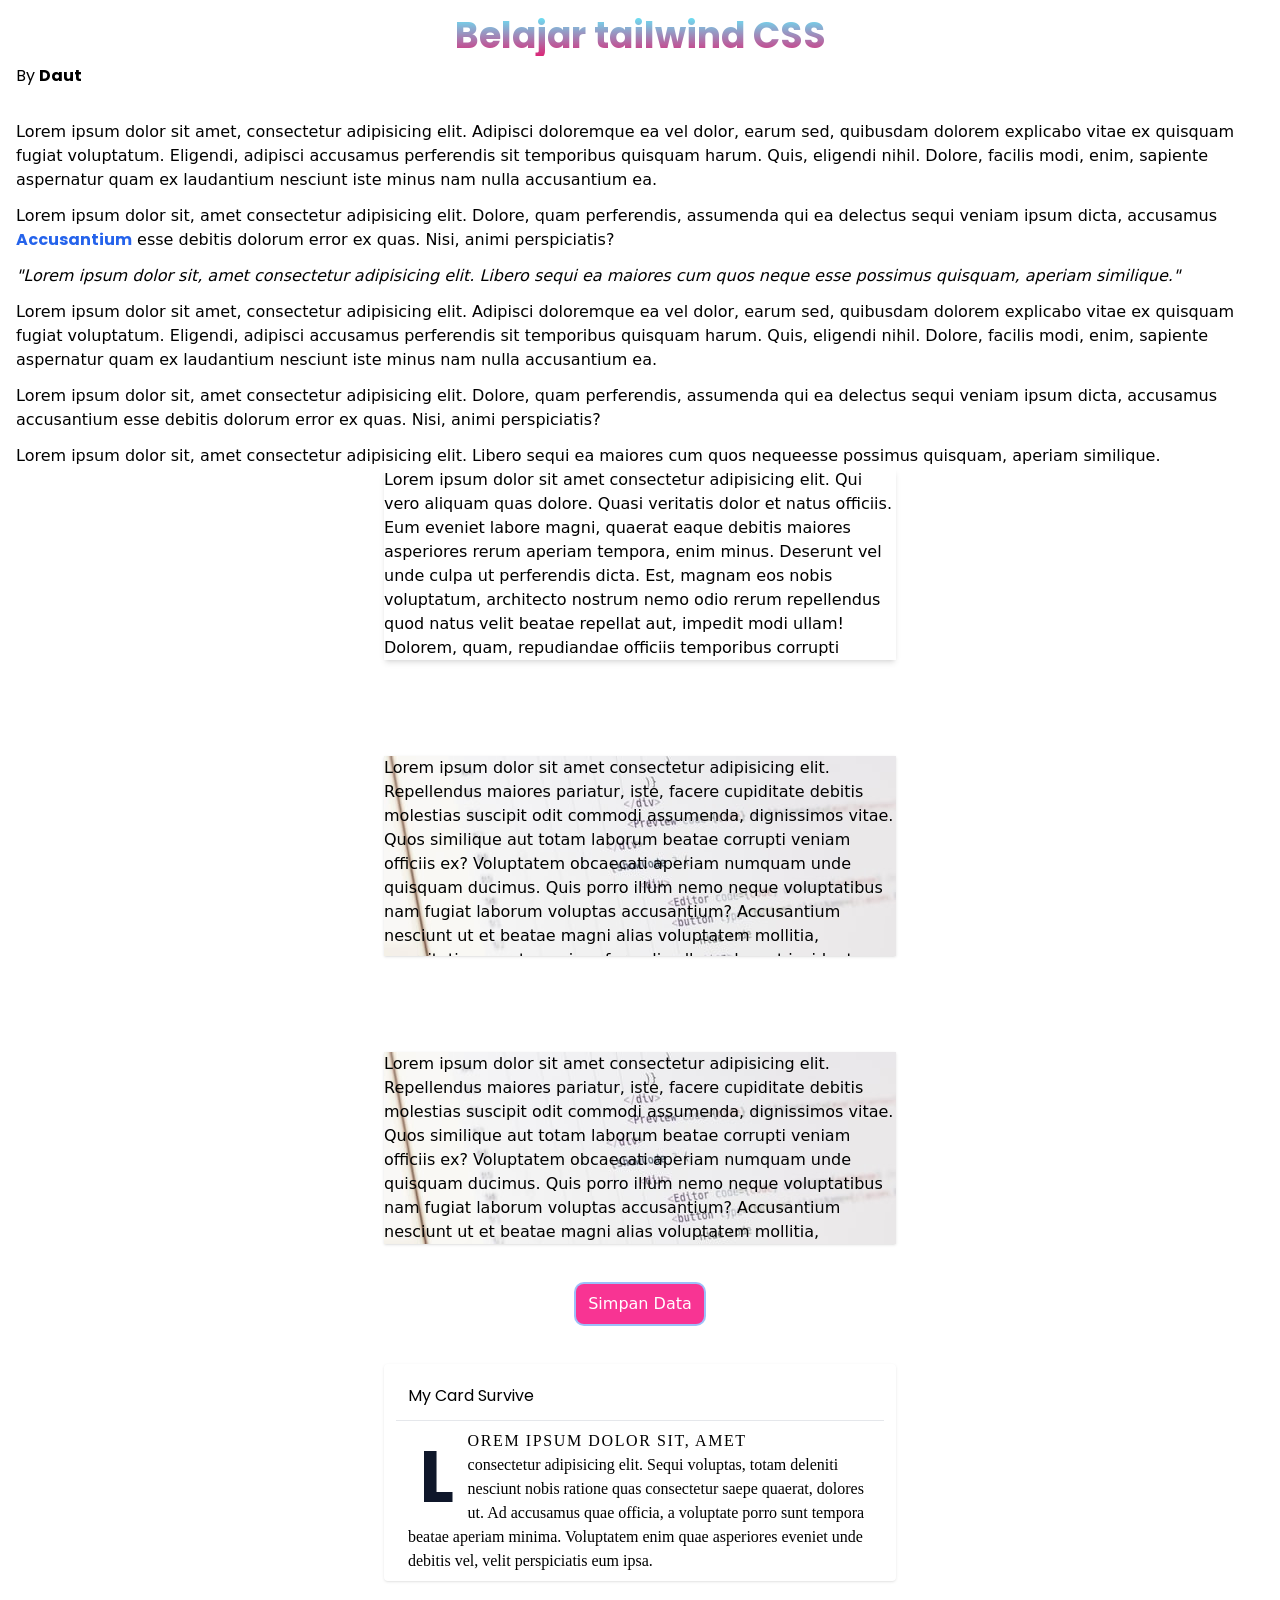
==== commit 8e3a349d: "8" ====
--- a/src/public/index2.html
+++ b/src/public/index2.html
@@ -45,8 +45,8 @@
             qui ea delectus
             sequi veniam ipsum dicta, accusamus accusantium esse debitis dolorum error ex quas. Nisi, animi
             perspiciatis?</p>
-        <p class="mt-3">Lorem ipsum dolor sit, amet consectetur adipisicing elit. Libero sequi ea maiores cum quos neque
-            esse
+        <p class="mt-3">
+            Lorem ipsum dolor sit, amet consectetur adipisicing elit. Libero sequi ea maiores cum quos nequeesse
             possimus quisquam, aperiam similique.</p>
 
         <!-- BACKGROUND -->
@@ -113,7 +113,8 @@
             <hr>
             <p class="font-poppins font-light px-3 pt-2 group-hover:text-white duration-500 first-line:uppercase 
                 first-line:tracking-widest first-letter:text-7xl 
-                first-letter:font-bold first-letter:text-slate-900 first-letter:hover:text-white">
+                first-letter:font-bold first-letter:text-slate-900 first-letter:hover:text-white
+                first-letter:m-3 first-letter:float-left">
                 Lorem ipsum dolor sit, amet consectetur adipisicing elit. Sequi voluptas, totam deleniti nesciunt nobis
                 ratione quas consectetur saepe quaerat, dolores ut. Ad accusamus quae officia, a voluptate porro sunt
                 tempora beatae aperiam minima. Voluptatem enim quae asperiores eveniet unde debitis vel, velit
--- a/src/public/style.css
+++ b/src/public/style.css
@@ -895,6 +895,18 @@
   transition-timing-function: cubic-bezier(0, 0, 0.2, 1);
 }
 
+.first-letter\:float-start::first-letter {
+  float: inline-start;
+}
+
+.first-letter\:float-left::first-letter {
+  float: left;
+}
+
+.first-letter\:m-3::first-letter {
+  margin: 0.75rem;
+}
+
 .first-letter\:text-7xl::first-letter {
   font-size: 4.5rem;
   line-height: 1;
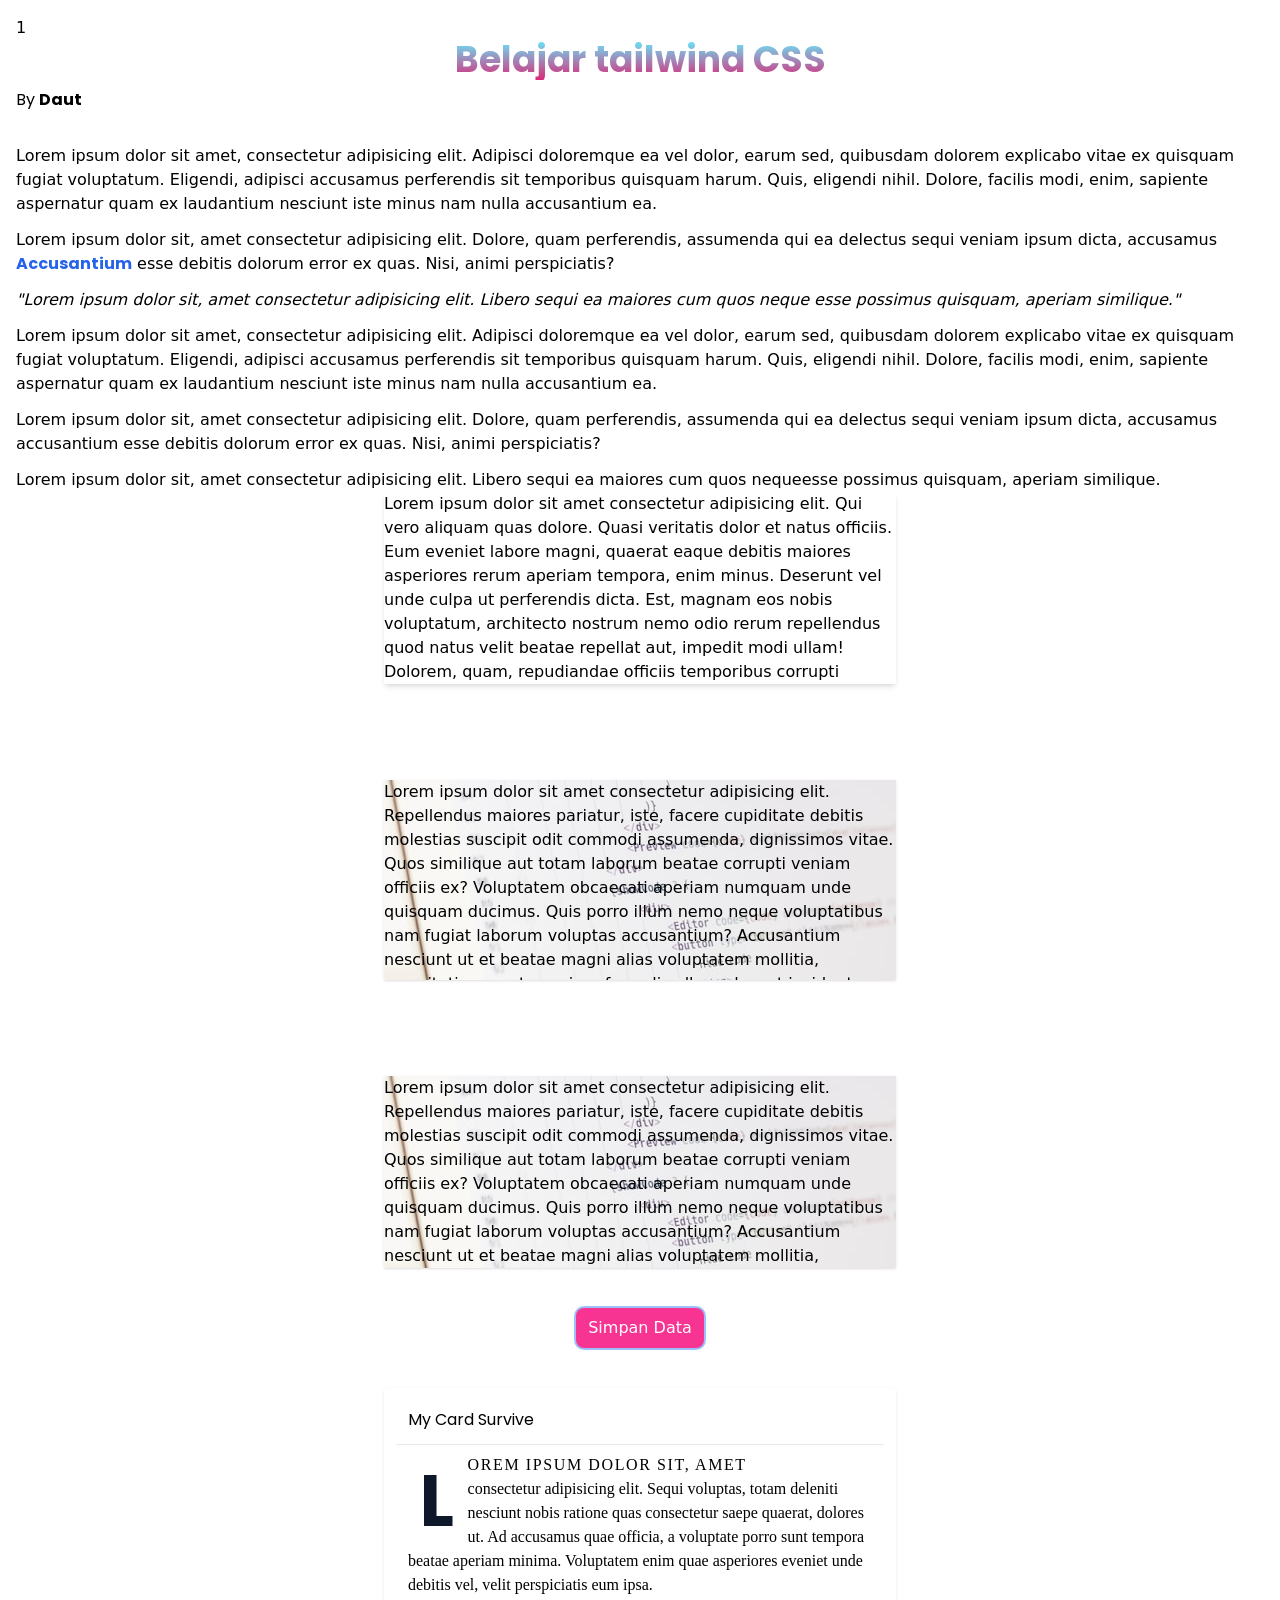
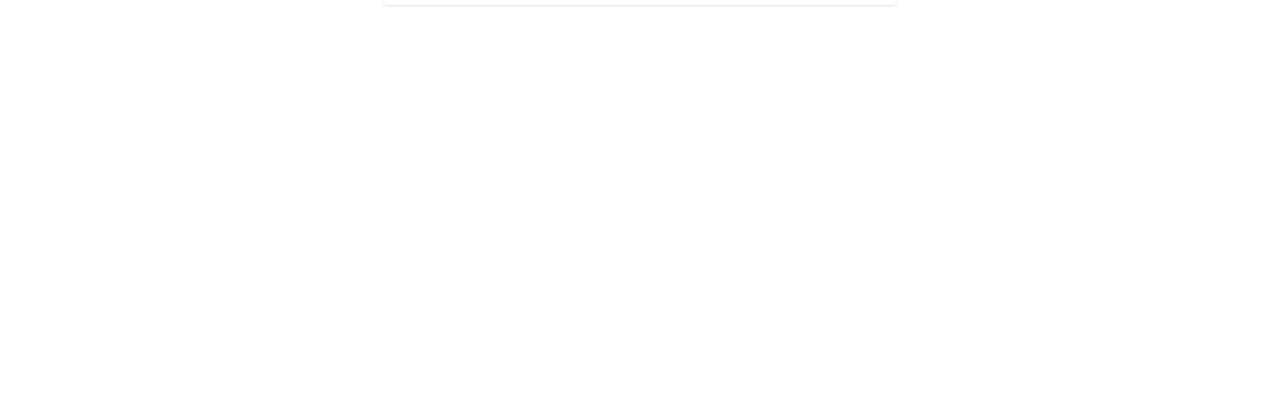
==== commit 98908638: "9" ====
--- a/src/public/index2.html
+++ b/src/public/index2.html
@@ -14,7 +14,7 @@
 </head>
 
 <body>
-    <div class="p-4">
+    <div class="p-4">1
         <h1
             class="text-4xl font-poppins bg-clip-text text-transparent bg-gradient-to-t from-pink-600 to-cyan-300 text-center font-bold">
             Belajar tailwind CSS</h1>
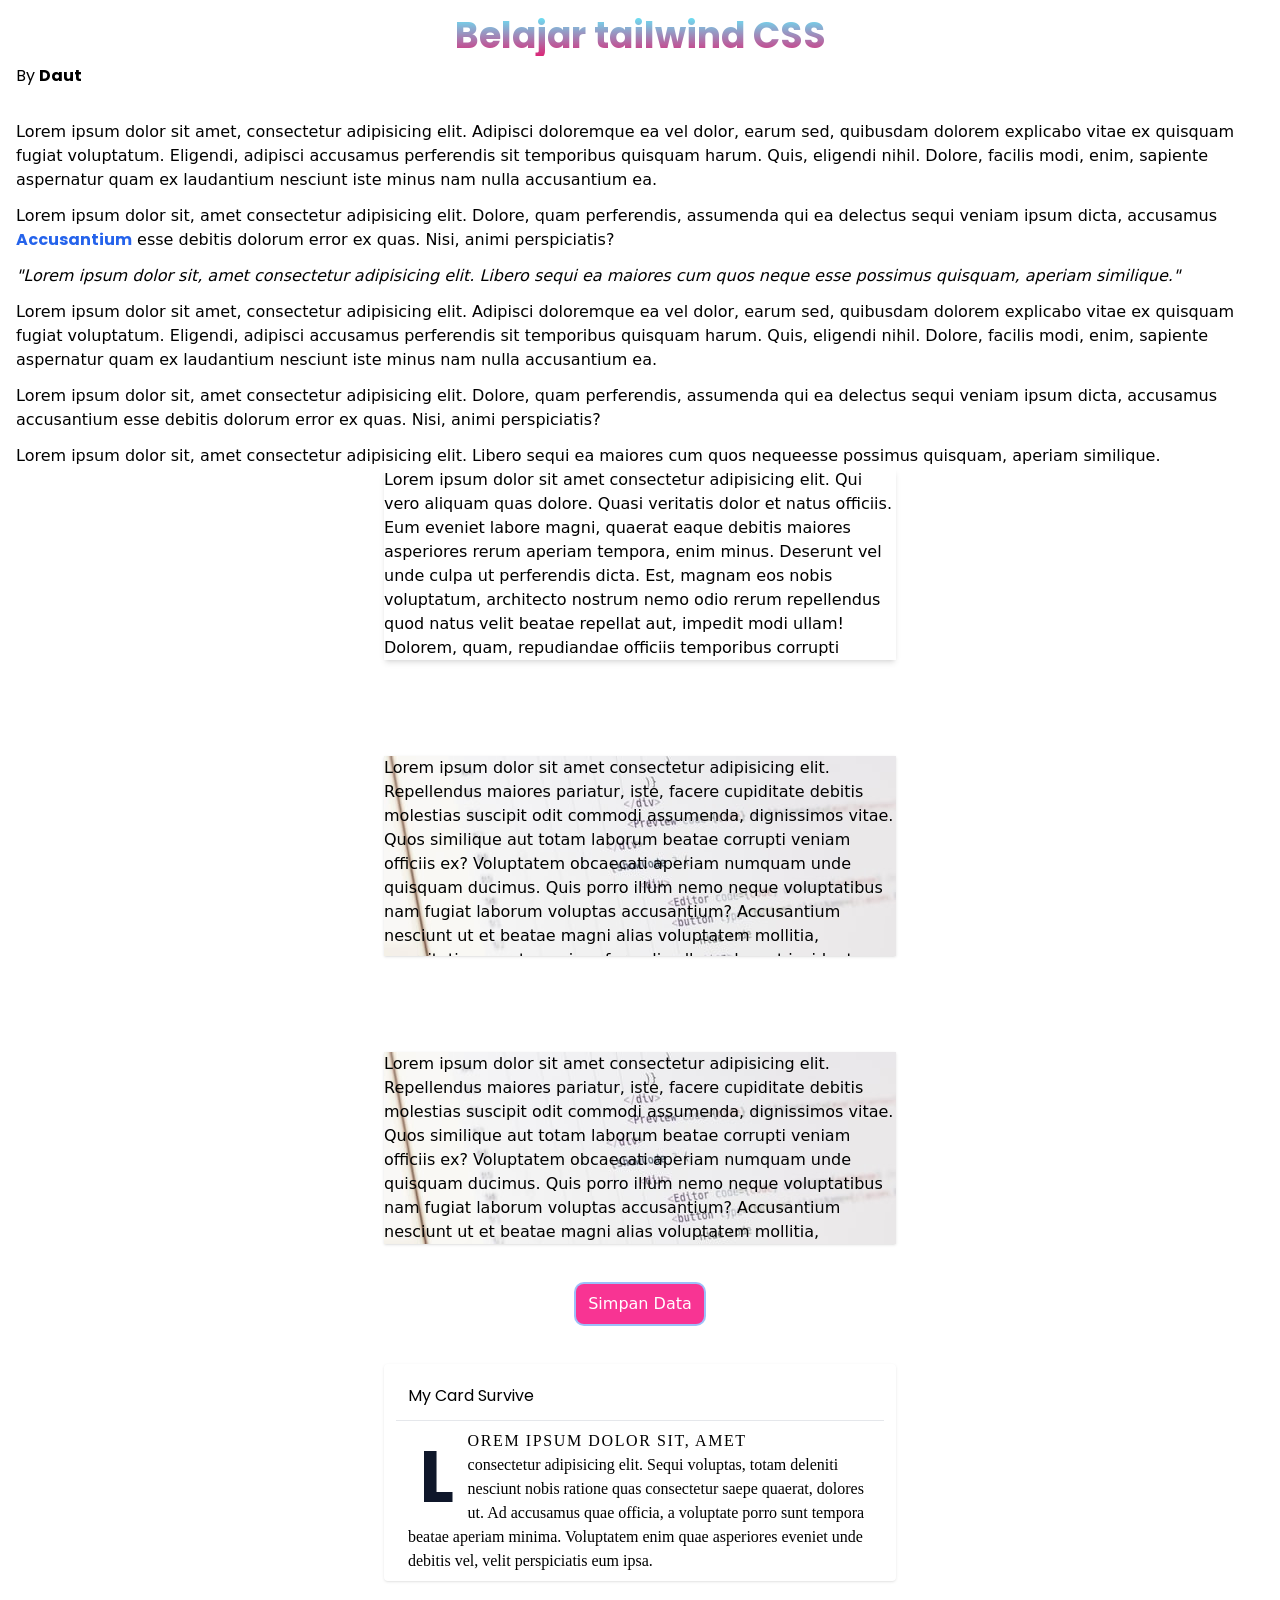
==== commit 9ea57e7d: "10" ====
--- a/src/public/index2.html
+++ b/src/public/index2.html
@@ -14,7 +14,7 @@
 </head>
 
 <body>
-    <div class="p-4">1
+    <div class="p-4">
         <h1
             class="text-4xl font-poppins bg-clip-text text-transparent bg-gradient-to-t from-pink-600 to-cyan-300 text-center font-bold">
             Belajar tailwind CSS</h1>
